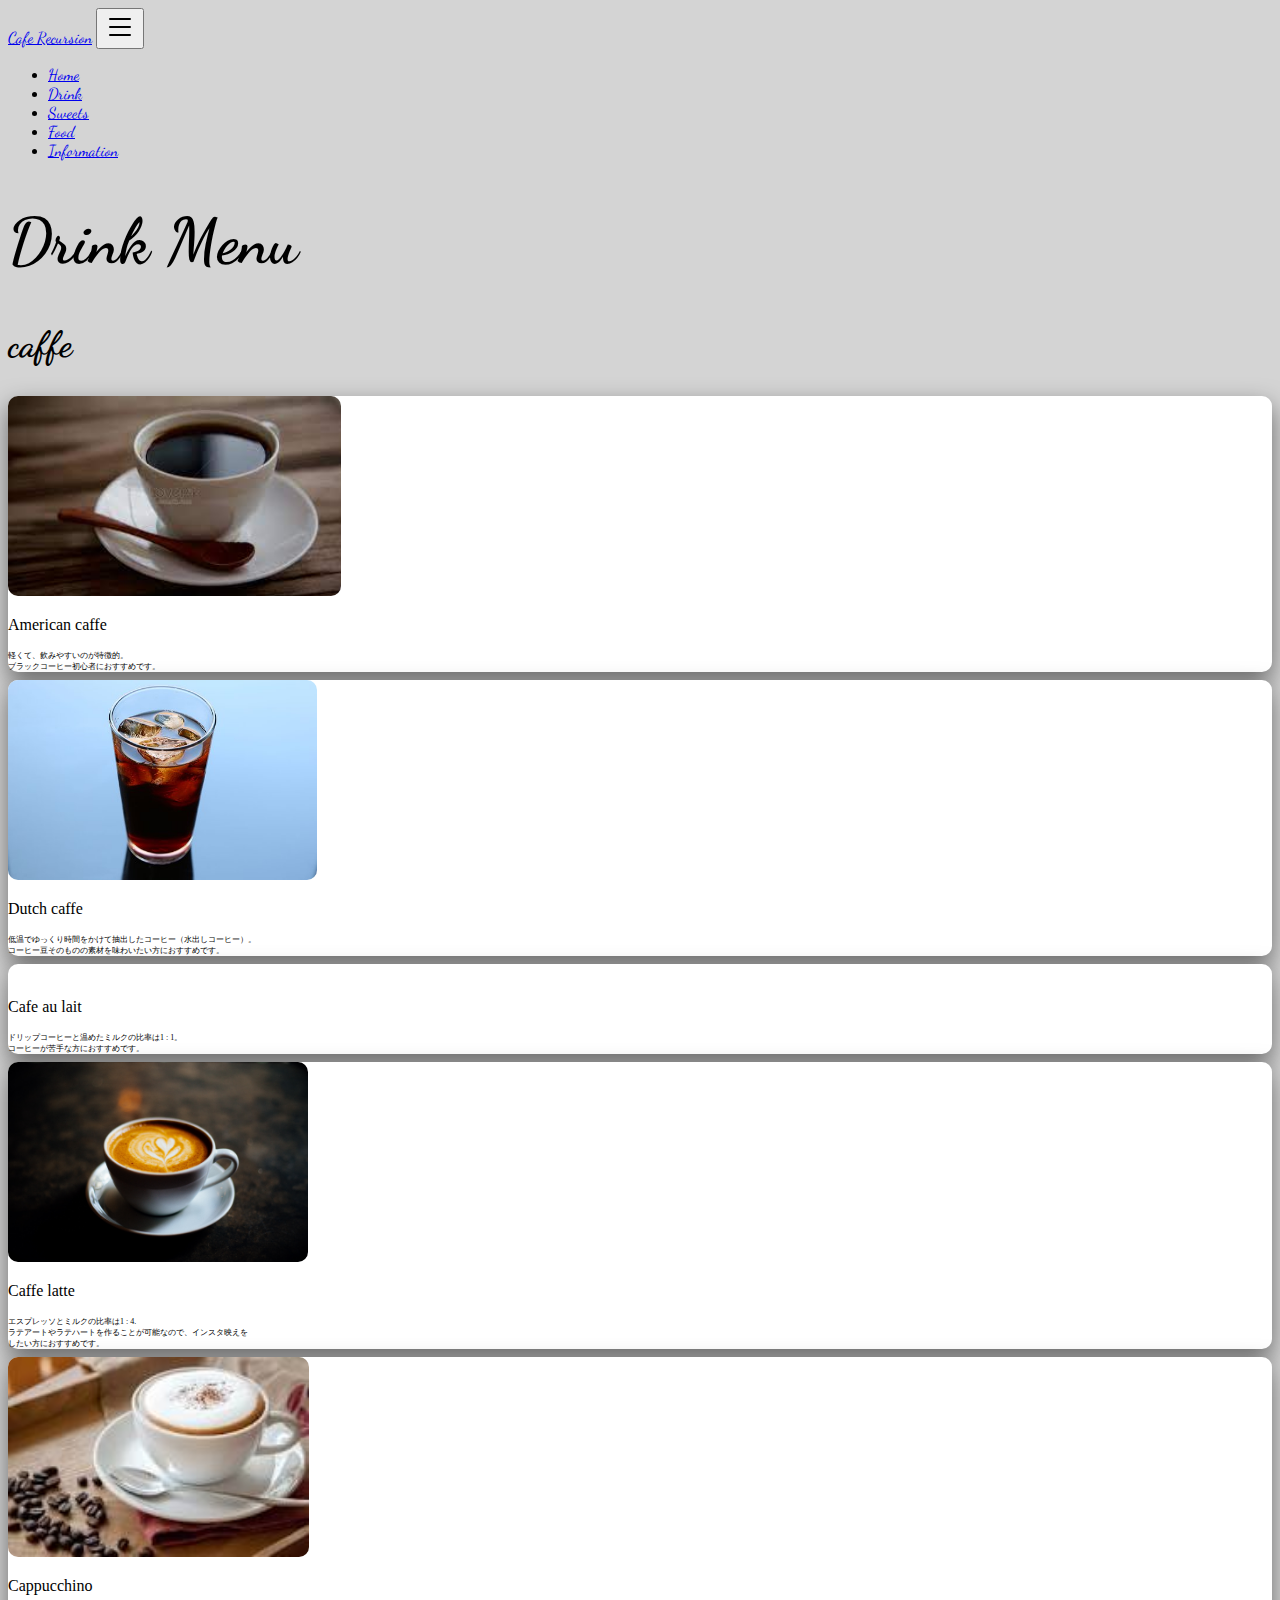
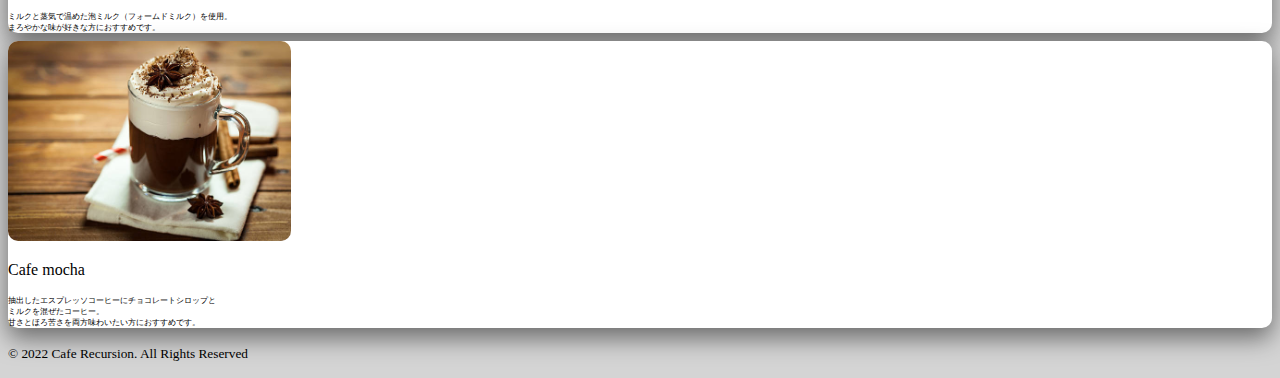
==== drink.html @ e004c677 "drink home page 完成　#8" ====
<!DOCTYPE html>
<html lang="en">
<head>
  <meta charset="UTF-8">
  <meta http-equiv="X-UA-Compatible" content="IE=edge">
  <meta name="viewport" content="width=device-width, initial-scale=1.0">
  <link rel="preconnect" href="https://fonts.googleapis.com">
  <link rel="preconnect" href="https://fonts.gstatic.com" crossorigin>
  <link rel="preconnect" href="https://fonts.googleapis.com">
  <link rel="preconnect" href="https://fonts.gstatic.com" crossorigin>
  <link href="https://fonts.googleapis.com/css2?family=Dancing+Script&display=swap" rel="stylesheet">
  <link href="https://cdn.jsdelivr.net/npm/bootstrap@5.0.2/dist/css/bootstrap.min.css" rel="stylesheet" integrity="sha384-EVSTQN3/azprG1Anm3QDgpJLIm9Nao0Yz1ztcQTwFspd3yD65VohhpuuCOmLASjC" crossorigin="anonymous">
  <link rel="stylesheet" href="style-drink.css">
  <title>Cafe Recursion Drink</title>
</head>
<body>
  <nav class="navbar navbar-expand-lg py-0">
    <div class="container-fluid bg-white ">
      <a href="index.html" class="navbar-brand text-dark opacity0q8 ff-italic ">Cafe Recursion</a>
        <button
        class="navbar-toggler"
        type="button"
        data-bs-toggle="collapse"
        data-bs-target="nav-menu"
        aria-controls="nav-menu"
        aria-expand="false"
        aria-label="nav-menu">
        <span class="navbar-toggler-icon opacity0q8">
            <svg xmlns="http://www.w3.org/2000/svg" width="2rem" height="2rem" fill="currentColor" class="bi bi-list" viewbox= "0 0 16 16">
            <path fill-rule="evenodd" d="M2.5 12a.5.5 0 0 1 .5-.5h10a.5.5 0 0 1 0 1H3a.5.5 0 0 1-.5-.5zm0-4a.5.5 0 0 1 .5-.5h10a.5.5 0 0 1 0 1H3a.5.5 0 0 1-.5-.5zm0-4a.5.5 0 0 1 .5-.5h10a.5.5 0 0 1 0 1H3a.5.5 0 0 1-.5-.5z"/>
            </svg>
        </span>
        </button>
        <div class="collapse navbar-collapse" id="nav-menu">
        <ul class="navbar-nav">
            <li class="nav-item mx-1">
            <a href="http://127.0.0.1:5500/git-workshop/index.html" class="nav-link text-dark opacity0q8 ff-italic">Home</a>
            </li>
            <li class="nav-item mx-1">
            <a href="#" class="nav-link text-dark opacity0q8 ff-italic">Drink</a>
            </li>
            <li class="nav-item mx-1">
            <a href="#" class="nav-link text-dark opacity0q8 ff-italic">Sweets</a>
            </li>
            <li class="nav-item mx-1">
            <a href="#" class="nav-link text-dark opacity0q8 ff-italic">Food</a>
            </li>
            <li class="nav-item mx-1">
            <a href="#" class="nav-link text-dark opacity0q8 ff-italic">Information</a>
            </li>
        </ul>
        </div>
    </div>
  </nav>

  <section>
    <div class="container-fluid pb-5">
        <div class="col-12 d-flex justify-content-start align-items-center">
            <div class="drink-title pt-3 m-2 border-bottom boder-white border-3" >
                <h1 >Drink Menu</h1>
            </div>
        </div>
    
        <div class="row d-flex justify-content-center">
          <div class="placeholder w-75 justify-content-start align-items-center">
            <div class="drink-subtitle  border-bottom boder-white border-2">
              <h2>caffe</h2>
            </div>
          </div>
         </div>
         <div class="row d-flex justify-content-center">
          <div class="col-12 col-lg-4 mt-4 d-flex justify-content-around align-items-center">
             <div class="card-style  mx-3 justify-content-center col-4">
               <img class="img m-2" src="images/ダウンロード.jpeg" alt="">
               <p class="p px-2" >American caffe</p>
               <p class="sub-font px-2">軽くて、飲みやすいのが特徴的。<br>ブラックコーヒー初心者におすすめです。</p>
              </div>
          </div>
          <div class="col-12 col-lg-4 mt-4 d-flex justify-content-around align-items-center">
              <div class="card-style mx-3  justify-content-center col-4">
                <img class="img m-2" src="images/dutch-coffee-2004759__340.jpeg" alt="">
                <p class="p px-2">Dutch caffe</p>
                <p class="sub-font px-2">低温でゆっくり時間をかけて抽出したコーヒー（水出しコーヒー）。<br>コーヒー豆そのものの素材を味わいたい方におすすめです。</p>
              </div>
          </div>
          
          <div class="col-12 col-lg-4 mt-4 d-flex justify-content-around align-items-center">
            <div class="card-style mx-3 justify-content-center col-4">
              <img class="img m-2" src="images/demi-deherrera-L-sm1B4L1Ns-unsplash.jpg" alt="">
              <p class="p px-2">Cafe au lait</p>
              <p class="sub-font px-2">ドリップコーヒーと温めたミルクの比率は1 : 1。<br>コーヒーが苦手な方におすすめです。</p>
            </div>
          </div>
           
        </div>
         <div class="row d-flex justify-content-center pt-4">
          <div class="col-12 col-lg-4 mt-4 d-flex justify-content-around align-items-center">
             <div class="card-style mx-3 justify-content-center col-4">
               <img class="img m-2" src="images/dani-ZLqxSzvVr7I-unsplash.jpg" alt="">
               <p class="p px-2" >Caffe latte</p>
               <p class="sub-font px-2">エスプレッソとミルクの比率は1 : 4.<br>ラテアートやラテハートを作ることが可能なので、インスタ映えを<br>したい方におすすめです。</p>
              </div>
          </div>
          <div class="col-12 col-lg-4 mt-4 d-flex justify-content-around align-items-center">
              <div class="card-style mx-3 justify-content-center col-4">
                <img class="img m-2" src="images/cappuccino.jpeg" alt="">
                <p class="p px-2">Cappucchino</p>
                <p class="sub-font px-2">ミルクと蒸気で温めた泡ミルク（フォームドミルク）を使用。<br>まろやかな味が好きな方におすすめです。</p>
              </div>
          </div>

          <div class="col-12 col-lg-4 mt-4 d-flex justify-content-around align-items-center">
            <div class="card-style mx-3 justify-content-center col-4">
              <img class="img m-2" src="images/istockphoto-521618573-612x612.jpeg" alt="">
              <p class="p px-2">Cafe mocha</p>
              <p class="sub-font px-2">抽出したエスプレッソコーヒーにチョコレートシロップと<br>ミルクを混ぜたコーヒー。<br>甘さとほろ苦さを両方味わいたい方におすすめです。</p>
            </div>
          </div>
        </div> 
       </div>
  </section>
  
  <footer class="d-flex align-items-end justify-content-end bg-white">
    <p class="mx-4">
      <small>&copy; 2022 Cafe Recursion. All Rights Reserved</small>
    </p>
  </footer>
</body>
</html>
---- style-drink.css ----
.ff-italic {
  font-family: 'Dancing Script', cursive;
}

.drink-title {
  font-family: 'Dancing Script', cursive;
  font-size: 2rem;
}

.drink-subtitle {
  font-family: 'Dancing Script', cursive;
  font-size: 1.5rem;
}

body {
  background-color: #d4d4d4;
}

.img {
  max-width: 100%;
  height: 200px;
  border-radius: 10px;
}

.sub-font {
  font-size: 0.5rem;
}

.p {
  font-family: 'Yuji Mai', serif;
}

.card-style {
  width: auto;
  border-radius: 10px;
  -webkit-box-shadow: 0 10px 25px 0 rgba(0, 0, 0, 0.5);
          box-shadow: 0 10px 25px 0 rgba(0, 0, 0, 0.5);
  background-color: white;
}
/*# sourceMappingURL=style-drink.css.map */
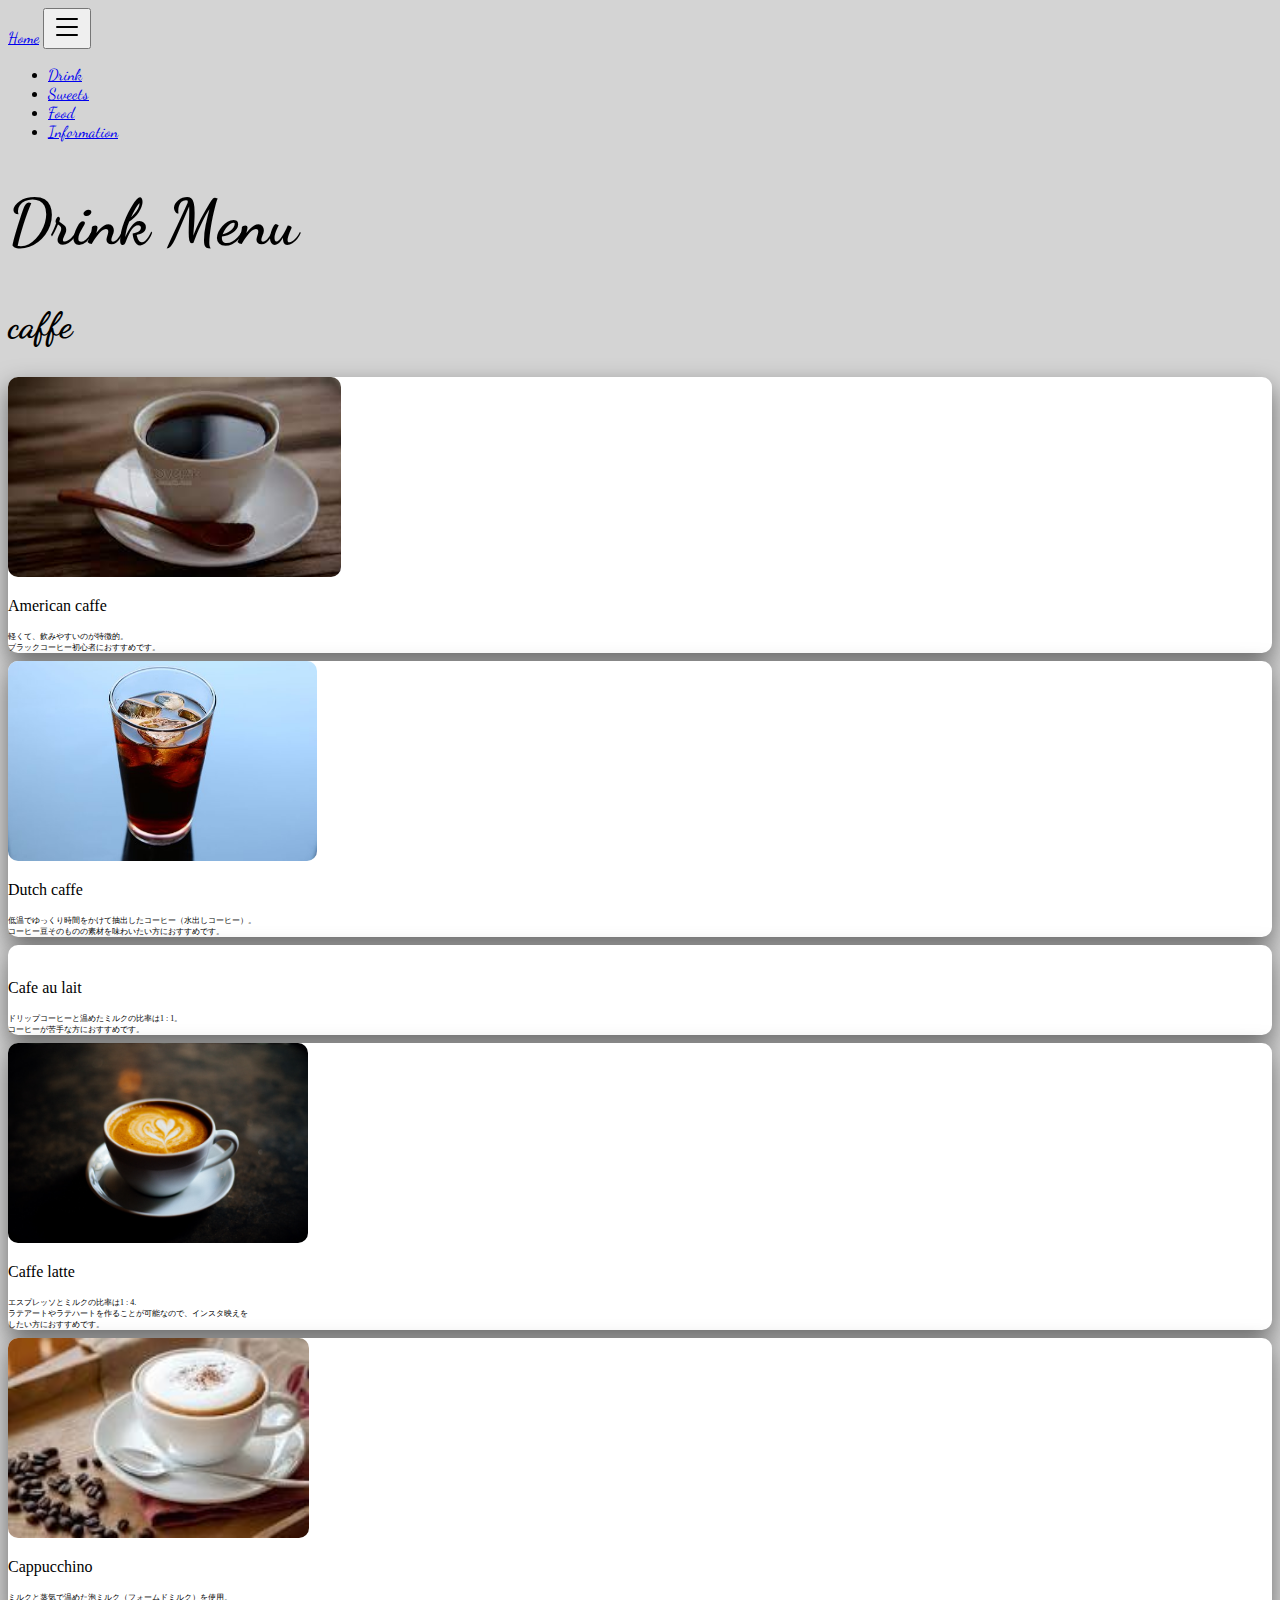
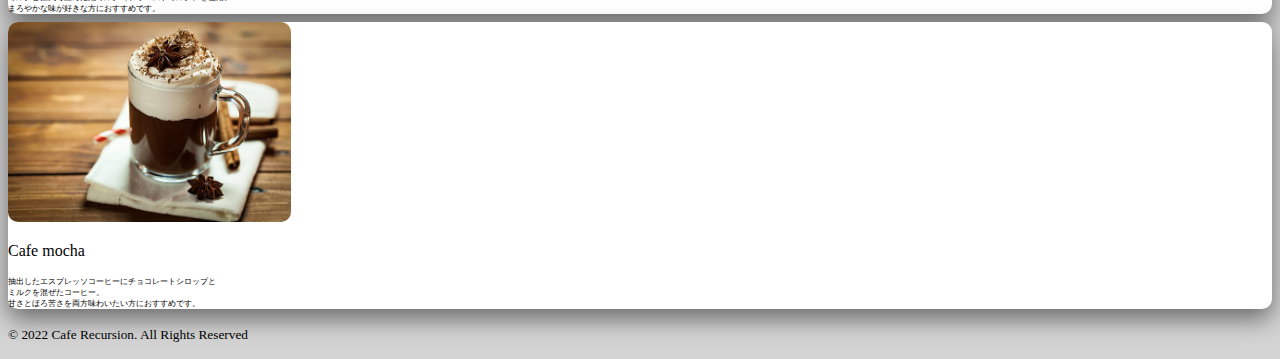
==== commit 9082a55a: "index.htmlのnavbarのリンク指定変更" ====
--- a/drink.html
+++ b/drink.html
@@ -16,8 +16,8 @@
 <body>
   <nav class="navbar navbar-expand-lg py-0">
     <div class="container-fluid bg-white ">
-      <a href="index.html" class="navbar-brand text-dark opacity0q8 ff-italic ">Cafe Recursion</a>
-        <button
+      <a href="./index.html" class="nav-link text-dark opacity0q8 ff-italic">Home</a>
+      <button
         class="navbar-toggler"
         type="button"
         data-bs-toggle="collapse"
@@ -32,10 +32,7 @@
         </span>
         </button>
         <div class="collapse navbar-collapse" id="nav-menu">
-        <ul class="navbar-nav">
-            <li class="nav-item mx-1">
-            <a href="http://127.0.0.1:5500/git-workshop/index.html" class="nav-link text-dark opacity0q8 ff-italic">Home</a>
-            </li>
+        <ul class="navbar-nav">        
             <li class="nav-item mx-1">
             <a href="#" class="nav-link text-dark opacity0q8 ff-italic">Drink</a>
             </li>
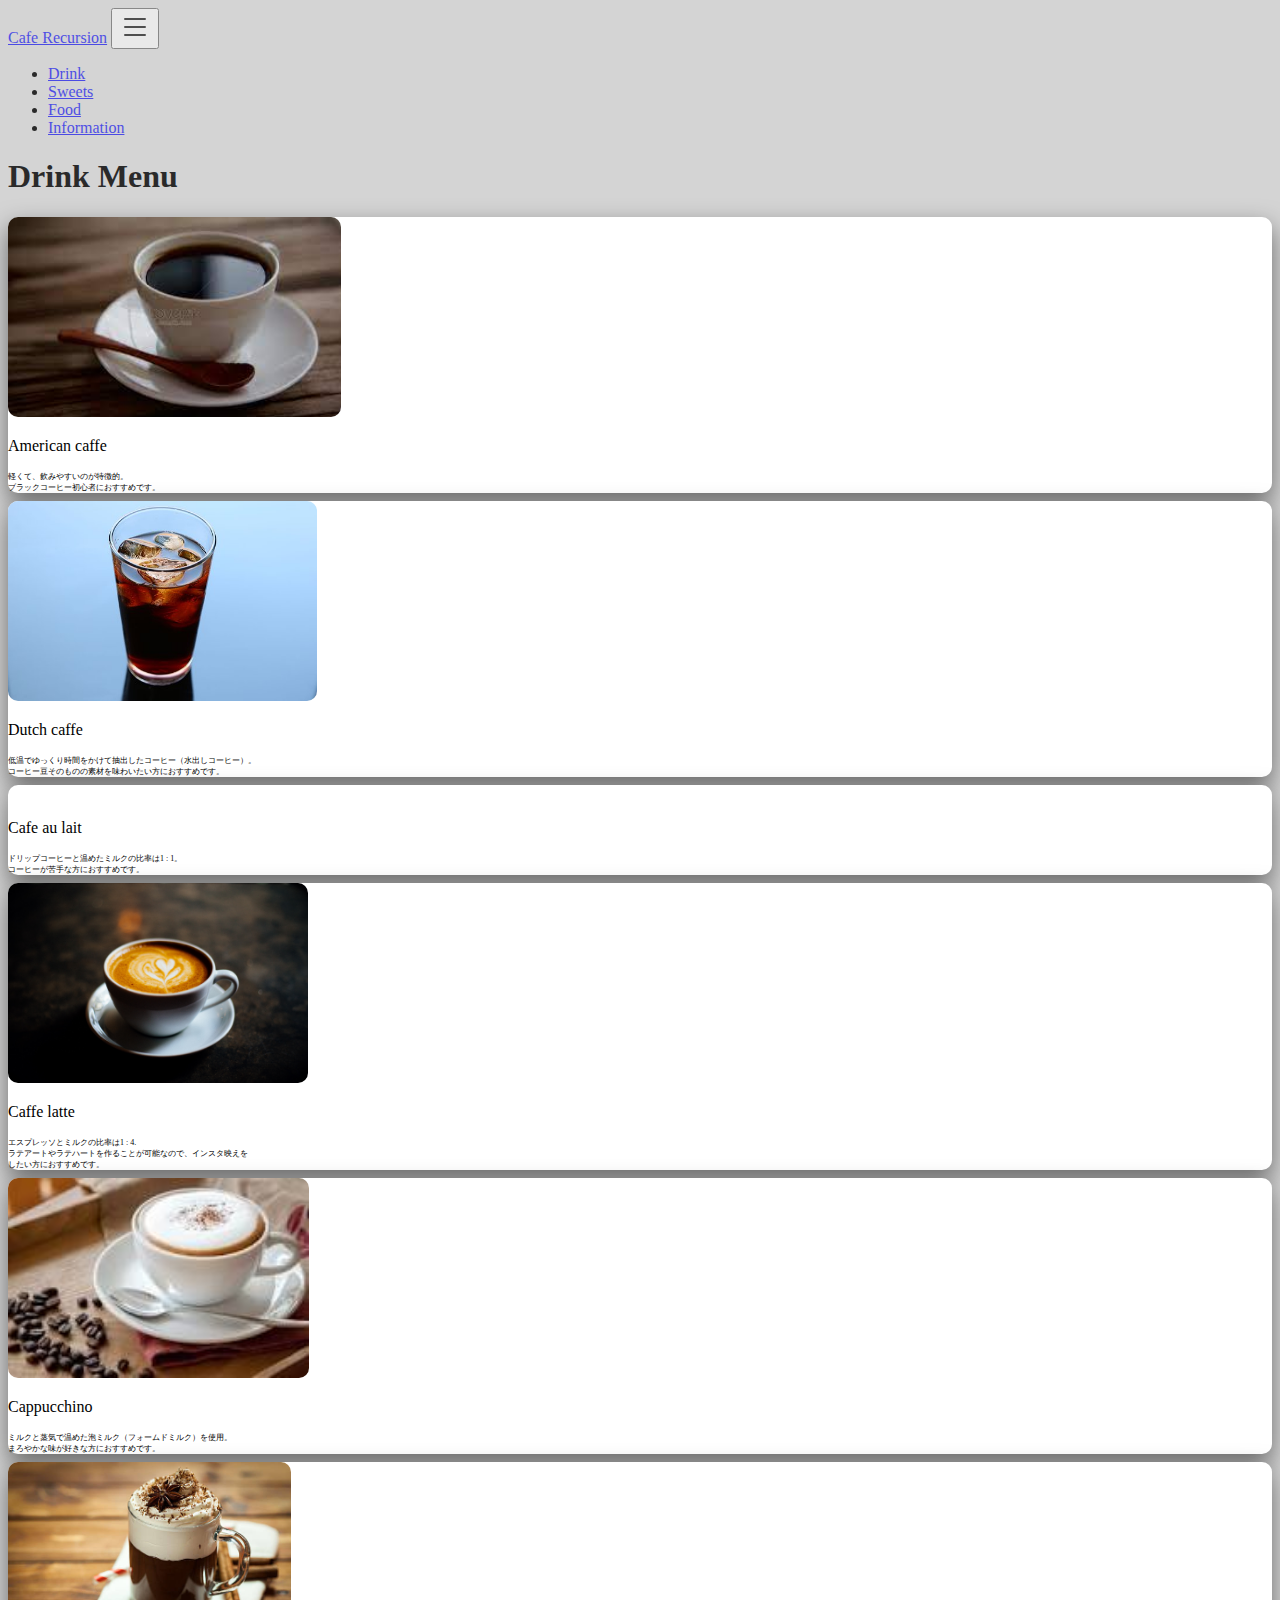
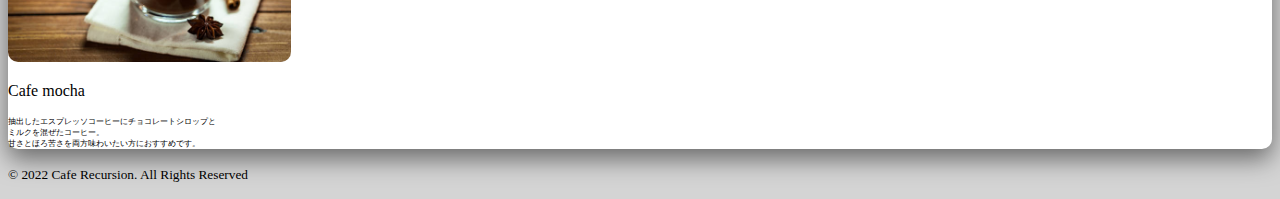
==== commit cc1c52fb: "drink.htmlのheader修正 #14" ====
--- a/drink.html
+++ b/drink.html
@@ -10,13 +10,13 @@
   <link rel="preconnect" href="https://fonts.gstatic.com" crossorigin>
   <link href="https://fonts.googleapis.com/css2?family=Dancing+Script&display=swap" rel="stylesheet">
   <link href="https://cdn.jsdelivr.net/npm/bootstrap@5.0.2/dist/css/bootstrap.min.css" rel="stylesheet" integrity="sha384-EVSTQN3/azprG1Anm3QDgpJLIm9Nao0Yz1ztcQTwFspd3yD65VohhpuuCOmLASjC" crossorigin="anonymous">
-  <link rel="stylesheet" href="style-drink.css">
+   <link rel="stylesheet" href="style-drink.css">
   <title>Cafe Recursion Drink</title>
 </head>
 <body>
-  <nav class="navbar navbar-expand-lg py-0">
-    <div class="container-fluid bg-white ">
-      <a href="./index.html" class="nav-link text-dark opacity0q8 ff-italic">Home</a>
+  <nav class="navbar navbar-expand-lg bg-white opacity0q8 fixed-top">
+    <div class="container-fluid">
+      <a href="index.html" class="navbar-brand text-dark opacity0q8 ff-italic">Cafe Recursion</a>
       <button
         class="navbar-toggler"
         type="button"
@@ -26,45 +26,39 @@
         aria-expand="false"
         aria-label="nav-menu">
         <span class="navbar-toggler-icon opacity0q8">
-            <svg xmlns="http://www.w3.org/2000/svg" width="2rem" height="2rem" fill="currentColor" class="bi bi-list" viewbox= "0 0 16 16">
+          <svg xmlns="http://www.w3.org/2000/svg" width="2rem" height="2rem" fill="currentColor" class="bi bi-list" viewBox="0 0 16 16">
             <path fill-rule="evenodd" d="M2.5 12a.5.5 0 0 1 .5-.5h10a.5.5 0 0 1 0 1H3a.5.5 0 0 1-.5-.5zm0-4a.5.5 0 0 1 .5-.5h10a.5.5 0 0 1 0 1H3a.5.5 0 0 1-.5-.5zm0-4a.5.5 0 0 1 .5-.5h10a.5.5 0 0 1 0 1H3a.5.5 0 0 1-.5-.5z"/>
-            </svg>
+          </svg>
         </span>
-        </button>
-        <div class="collapse navbar-collapse" id="nav-menu">
-        <ul class="navbar-nav">        
-            <li class="nav-item mx-1">
-            <a href="#" class="nav-link text-dark opacity0q8 ff-italic">Drink</a>
-            </li>
-            <li class="nav-item mx-1">
-            <a href="#" class="nav-link text-dark opacity0q8 ff-italic">Sweets</a>
-            </li>
-            <li class="nav-item mx-1">
-            <a href="#" class="nav-link text-dark opacity0q8 ff-italic">Food</a>
-            </li>
-            <li class="nav-item mx-1">
-            <a href="#" class="nav-link text-dark opacity0q8 ff-italic">Information</a>
-            </li>
+      </button>
+      <div class="collapse navbar-collapse" id="nav-menu">
+        <ul class="navbar-nav">
+          <li class="nav-item mx-1">
+            <a href="./drink.html" class="nav-link text-dark opacity0q8 ff-italic">Drink</a>
+          </li>
+          <li class="nav-item mx-1">
+            <a href="./sweets.html" class="nav-link text-dark opacity0q8 ff-italic">Sweets</a>
+          </li>
+          <li class="nav-item mx-1">
+            <a href="./food.html" class="nav-link text-dark opacity0q8 ff-italic">Food</a>
+          </li>
+          <li class="nav-item mx-1">
+            <a href="./information.html" class="nav-link text-dark opacity0q8 ff-italic">Information</a>
+          </li>
         </ul>
-        </div>
+      </div>
     </div>
   </nav>
 
   <section>
-    <div class="container-fluid pb-5">
-        <div class="col-12 d-flex justify-content-start align-items-center">
-            <div class="drink-title pt-3 m-2 border-bottom boder-white border-3" >
+    <div class="container-fluid py-5">
+        <div class="col-12 d-flex justify-content-start align-items-center py-3">
+            <div class="opacity0q8 ff-italic pt-3 m-2 border-bottom boder-white border-3" >
                 <h1 >Drink Menu</h1>
             </div>
         </div>
     
-        <div class="row d-flex justify-content-center">
-          <div class="placeholder w-75 justify-content-start align-items-center">
-            <div class="drink-subtitle  border-bottom boder-white border-2">
-              <h2>caffe</h2>
-            </div>
-          </div>
-         </div>
+       
          <div class="row d-flex justify-content-center">
           <div class="col-12 col-lg-4 mt-4 d-flex justify-content-around align-items-center">
              <div class="card-style  mx-3 justify-content-center col-4">
--- a/style-drink.css
+++ b/style-drink.css
@@ -1,5 +1,6 @@
 .ff-italic {
   font-family: 'Dancing Script', cursive;
+  font-family: 'Lobster', cursive;
 }
 
 .drink-title {
@@ -10,6 +11,14 @@
 .drink-subtitle {
   font-family: 'Dancing Script', cursive;
   font-size: 1.5rem;
+}
+
+.opacity0q8 {
+  opacity: 0.8;
+}
+
+.opacity0q8:hover {
+  opacity: 1;
 }
 
 body {
